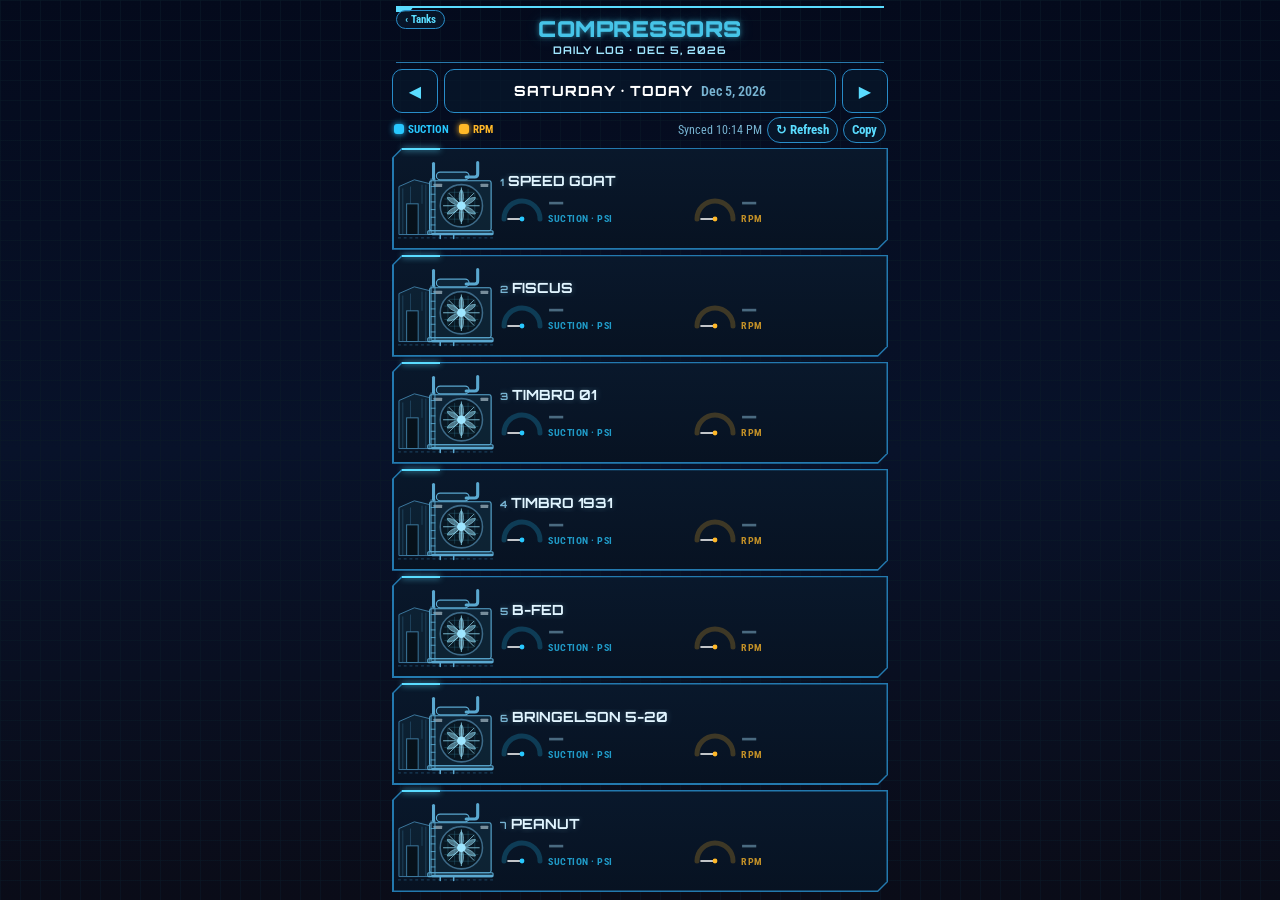
==== compressors/index.html @ 246fb0fd "Compressor log app at /compressors/ (cp-v1.0) + add_compressor.py; Comp link on tank header; sw tg-v" ====
<!doctype html>
<html lang="en">
<head>
<meta charset="utf-8">
<meta name="viewport" content="width=device-width, initial-scale=1, viewport-fit=cover">
<title>Compressor Log</title>
<meta name="theme-color" content="#04080f">
<meta name="apple-mobile-web-app-capable" content="yes">
<meta name="mobile-web-app-capable" content="yes">
<meta name="apple-mobile-web-app-status-bar-style" content="black-translucent">
<meta name="apple-mobile-web-app-title" content="Compressors">
<link rel="manifest" href="manifest.webmanifest">
<link rel="apple-touch-icon" href="../icons/apple-touch-icon.png">
<link rel="icon" href="../icons/icon-192.png">
<link rel="preload" href="../fonts/Orbitron.ttf" as="font" type="font/ttf" crossorigin>
<link rel="stylesheet" href="style.css">
</head>
<body>
<div id="app">
  <header class="hdr">
    <div class="topline"><span></span></div>
    <a class="chip link" href="../">&#8249; Tanks</a>
    <h1>COMPRESSORS</h1>
    <div id="subtitle" class="sub">—</div>
  </header>
  <nav class="datenav" aria-label="Date">
    <button id="prev" class="navbtn" aria-label="Previous day">&#9664;</button>
    <label class="datebox">
      <span id="weekday" class="weekday">—</span>
      <span id="datelong" class="datelong">—</span>
      <input id="picker" type="date" aria-label="Pick a date">
    </label>
    <button id="next" class="navbtn" aria-label="Next day">&#9654;</button>
    <button id="todayBtn" class="chip today">Today</button>
  </nav>
  <div class="subnav">
    <span class="legend"><span class="lg-suc"><i></i>SUCTION</span><span class="lg-rpm"><i></i>RPM</span></span>
    <span class="statwrap"><span id="status" class="status">Loading…</span>
      <button id="refreshBtn" class="chip sm" aria-label="Check for updates">&#8635; Refresh</button>
      <button id="copyBtn" class="chip sm" aria-label="Copy readings">Copy</button></span>
  </div>
  <main id="view"></main>
</div>
<div id="toast" class="toast" hidden></div>
<script src="app.js"></script>
</body>
</html>
---- compressors/style.css ----
[hidden]{display:none!important}
@font-face{font-family:Orbitron;src:url(../fonts/Orbitron.ttf) format("truetype");font-weight:400 900;font-display:block}
@font-face{font-family:RC;src:url(../fonts/RobotoCondensed.ttf) format("truetype");font-weight:100 900;font-display:swap}
:root{--suc:#28c8ff;--rpm:#ffb828;--cy:#5adcff;--frame:#288cc8;--bg:#04080f;--txt:#e1f5ff;--muted:#78b4d2}
*{box-sizing:border-box;-webkit-tap-highlight-color:transparent}
html,body{margin:0;background:var(--bg);color:var(--txt);font-family:RC,system-ui,sans-serif}
body{background:
  linear-gradient(rgba(10,26,40,.55) 1px,transparent 1px) 0 0/20px 20px,
  linear-gradient(90deg,rgba(10,26,40,.55) 1px,transparent 1px) 0 0/20px 20px,
  linear-gradient(180deg,#040a1c 0%,#08122a 50%,#0a0c18 100%);background-attachment:fixed}
button,input{font-family:inherit}
#app{max-width:520px;margin:0 auto;padding:env(safe-area-inset-top) 12px calc(8px + env(safe-area-inset-bottom));
  height:100vh;height:100dvh;display:flex;flex-direction:column}
.hdr{text-align:center;padding-top:6px;position:relative}
.topline{height:2px;background:var(--cy);position:relative;margin:0 4px}
.topline span{position:absolute;left:0;top:0;width:18px;height:6px;background:var(--cy);clip-path:polygon(0 0,100% 0,75% 100%,0 100%)}
h1{font-family:Orbitron;font-weight:900;font-size:22px;letter-spacing:.5px;margin:7px 0 1px;color:#46c4e8;
  text-shadow:0 0 5px rgba(70,196,232,.55),0 0 14px rgba(70,196,232,.28)}
.sub{font-family:Orbitron;font-weight:700;font-size:10.5px;letter-spacing:1px;color:#a0e6ff;padding-bottom:5px;border-bottom:1.5px solid #2878aa;margin:0 4px}
.chip{border:1.5px solid var(--frame);background:rgba(8,24,44,.8);color:var(--cy);border-radius:999px;padding:8px 14px;font-size:15px;font-weight:700;text-decoration:none;display:inline-block}
.chip.link{position:absolute;left:4px;top:10px;padding:2px 8px;font-size:11px}
.chip.sm{padding:4px 8px;font-size:13px;line-height:1.2}
.chip.sm.spin{opacity:.6}
.datenav{display:flex;align-items:stretch;gap:6px;margin-top:6px}
.navbtn{flex:0 0 46px;height:44px;border:1.5px solid var(--frame);background:rgba(8,24,44,.7);color:var(--cy);font-size:16px;border-radius:10px}
.datebox{flex:1;position:relative;display:flex;align-items:center;justify-content:center;gap:8px;border:1.5px solid var(--frame);border-radius:10px;background:rgba(8,24,44,.7);min-height:44px}
.weekday{font-family:Orbitron;font-weight:800;font-size:14px;color:#fff;letter-spacing:1px}
.datelong{font-size:14px;color:var(--muted);font-weight:600}
.datebox input{position:absolute;inset:0;opacity:0;width:100%;height:100%;font-size:16px}
.chip.today{height:44px;padding:0 12px;border-radius:10px;font-size:14px;flex:0 0 auto}
.subnav{display:flex;align-items:center;gap:6px;margin:4px 2px 5px}
.legend{display:flex;gap:10px;font-weight:700;font-size:11px}
.legend i{display:inline-block;width:10px;height:10px;border-radius:3px;vertical-align:-1px;margin-right:4px}
.lg-suc{color:var(--suc)}.lg-suc i{background:var(--suc);box-shadow:0 0 6px var(--suc)}
.lg-rpm{color:var(--rpm)}.lg-rpm i{background:var(--rpm);box-shadow:0 0 6px var(--rpm)}
.statwrap{flex:1;display:flex;align-items:center;justify-content:flex-end;gap:5px}
.status{font-size:11.5px;color:var(--muted);text-align:right}
.status.off{color:#ffb070}
@media (max-width:380px){.datelong{font-size:12px}.weekday{font-size:12.5px}.legend{display:none}}
#view{flex:1;min-height:0;display:grid;grid-template-rows:repeat(7,minmax(0,1fr));gap:5px}
.card{position:relative;display:flex;align-items:stretch;gap:6px;padding:4px 8px 4px 6px;min-height:0}
.card::before,.card::after{content:"";position:absolute;inset:0;clip-path:polygon(10px 0,100% 0,100% calc(100% - 10px),calc(100% - 10px) 100%,0 100%,0 10px)}
.card::before{background:#288cc8;opacity:.85}
.card::after{inset:1.5px;background:linear-gradient(180deg,rgba(8,20,38,.96),rgba(6,14,28,.96));clip-path:polygon(9px 0,100% 0,100% calc(100% - 9px),calc(100% - 9px) 100%,0 100%,0 9px)}
.card>*{position:relative;z-index:1}
.accent{position:absolute;top:0;left:10px;width:38px;height:2.5px;background:var(--cy);z-index:2;box-shadow:0 0 6px var(--cy)}
.pkg{height:100%;width:auto;aspect-ratio:100/86;flex:0 0 auto;max-width:96px}
.pkg .bld{fill:rgba(90,220,255,.05);stroke:#3d7aa0;stroke-width:1}
.pkg .bld .door{fill:rgba(0,0,0,.45)}
.pkg .box,.pkg .muf,.pkg .skid,.pkg .lad{fill:rgba(90,220,255,.07);stroke:#5aa8d0;stroke-width:1.2;stroke-linejoin:round;stroke-linecap:round}
.pkg .lad{fill:none;stroke-width:.9}
.pkg .pipe{fill:none;stroke:#5aa8d0;stroke-width:2.6;stroke-linecap:round}
.pkg .stack{fill:none;stroke:#5aa8d0;stroke-width:3.2;stroke-linecap:round;stroke-linejoin:round}
.pkg .plate{fill:rgba(225,245,255,.5)}
.pkg .shroud{fill:rgba(0,0,0,.35);stroke:var(--cy);stroke-width:1.6;filter:drop-shadow(0 0 2px rgba(90,220,255,.7))}
.pkg .grill{fill:none;stroke:rgba(90,220,255,.35);stroke-width:.5}
.pkg .spokes{stroke:rgba(160,230,255,.75);stroke-width:.9}
.pkg .fan{transform-box:view-box;transform-origin:66px 50px}
.pkg .fan path{fill:rgba(160,230,255,.45);stroke:#a0e6ff;stroke-width:.5}
.pkg .hub{fill:#a0e6ff}
.pkg .ground{stroke:#1d4a6a;stroke-width:1;stroke-dasharray:3 3}
.pkg.on .fan{animation:spin 2s linear infinite}
.pkg.off .shroud{stroke:#3d6a88;filter:none}
@keyframes spin{to{transform:rotate(360deg)}}
@media (prefers-reduced-motion:reduce){.pkg.on .fan{animation-duration:12s!important}}
.info{flex:1;min-width:0;display:flex;flex-direction:column;justify-content:center}
.name{font-family:Orbitron;font-weight:700;font-size:14px;line-height:16px;color:var(--txt);text-shadow:0 0 6px rgba(160,230,255,.3);white-space:nowrap;overflow:hidden;text-overflow:ellipsis}
.name b{color:var(--muted);font-size:10px;margin-right:4px}
.gauges{display:flex;gap:6px;margin-top:2px}
.g{flex:1;display:flex;align-items:center;gap:4px;min-width:0}
.g.suc{--c:var(--suc)}.g.rpm{--c:var(--rpm)}
.g svg{width:44px;height:27px;flex:0 0 auto;overflow:visible}
.g .trk{fill:none;stroke:color-mix(in srgb,var(--c) 22%,transparent);stroke-width:5;stroke-linecap:round}
.g .arc{fill:none;stroke:var(--c);stroke-width:5;stroke-linecap:round;filter:drop-shadow(0 0 3px color-mix(in srgb,var(--c) 70%,transparent));
  transition:stroke-dashoffset 1.8s cubic-bezier(.2,.75,.25,1)}
.g .ndl{stroke:#fff;stroke-width:1.6;stroke-linecap:round;transform-box:view-box;transform-origin:22px 24px;transition:transform 1.8s cubic-bezier(.2,.75,.25,1)}
.g .pin{fill:var(--c)}
.g .num{display:flex;flex-direction:column;line-height:1;min-width:0}
.g .v{font-family:Orbitron;font-weight:700;font-size:20px;color:var(--c);text-shadow:0 0 8px color-mix(in srgb,var(--c) 55%,transparent);white-space:nowrap}
.g .v.none{color:#4a6a80;text-shadow:none}
.g .u{font-size:9.5px;font-weight:700;letter-spacing:.5px;color:color-mix(in srgb,var(--c) 75%,transparent);margin-top:2px}
.toast{position:fixed;left:50%;bottom:calc(20px + env(safe-area-inset-bottom));transform:translateX(-50%);background:#0f4a70;color:#fff;
  padding:10px 16px;border-radius:12px;font-weight:700;z-index:30;box-shadow:0 0 14px rgba(90,220,255,.4)}
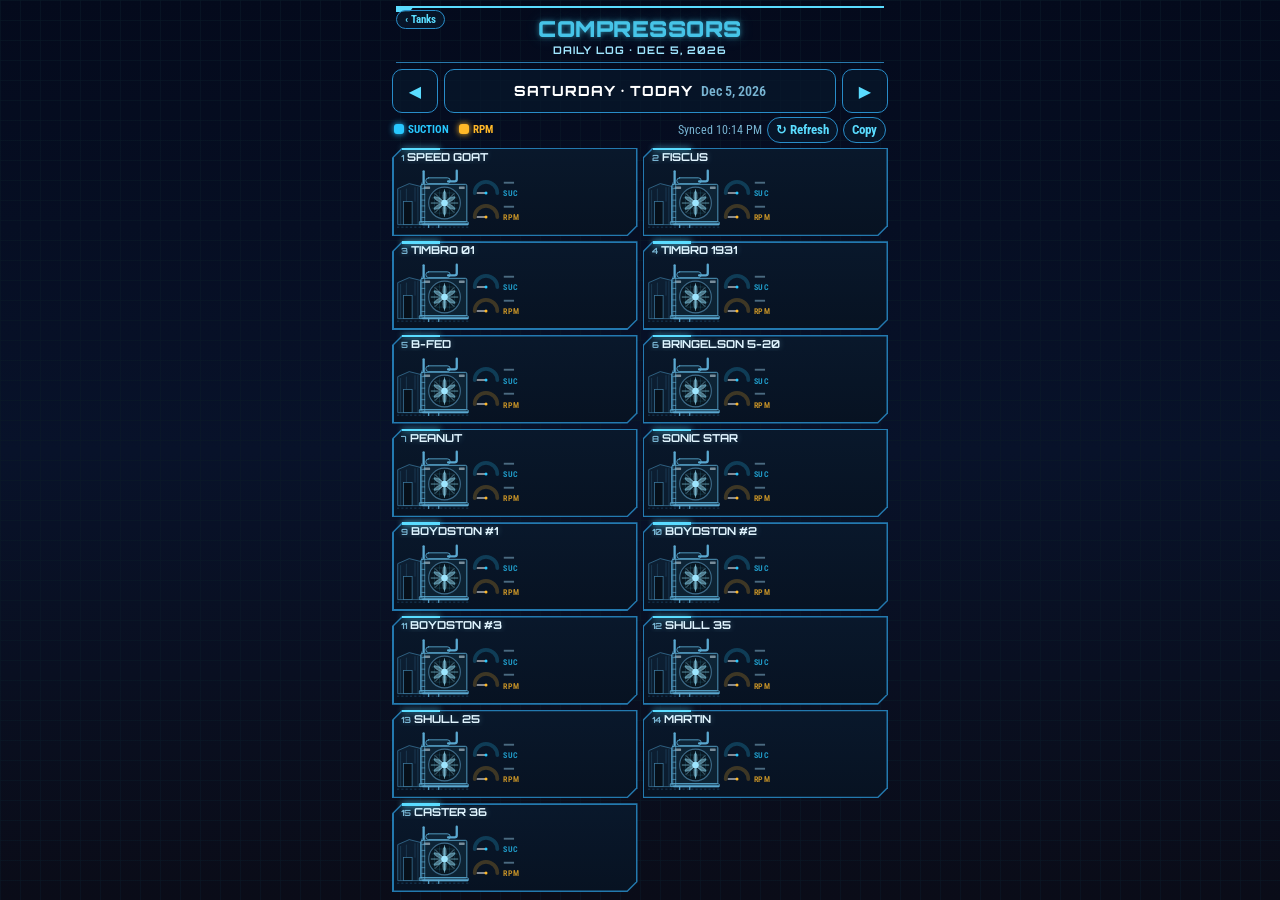
==== commit 8ece85f0: "Compressors: tap card to add/fix reading (local edits, LOCAL badge, prune, Copy includes); cp-v1.4" ====
--- a/compressors/index.html
+++ b/compressors/index.html
@@ -41,6 +41,20 @@
   </div>
   <main id="view"></main>
 </div>
+<div id="sheet" class="sheet" hidden>
+  <div class="sheet-card" role="dialog" aria-label="Add or fix compressor reading">
+    <h2 id="fName">—</h2>
+    <p class="hint">Saved on this phone only (marked <b class="lbadge">LOCAL</b>) until it's in the shared file. Tap Copy to send.</p>
+    <div class="row"><label for="fDate">Date</label><input id="fDate" type="date"></div>
+    <div class="row"><label for="fSuc">Suction</label><input id="fSuc" type="text" inputmode="decimal" placeholder="psi" autocomplete="off"><span class="unit">psi</span></div>
+    <div class="row"><label for="fRpm">RPM</label><input id="fRpm" type="text" inputmode="numeric" pattern="[0-9]*" placeholder="rpm" autocomplete="off"><span class="unit">rpm</span></div>
+    <div class="btns">
+      <button id="fCancel" class="chip">Cancel</button>
+      <button id="fDelete" class="chip warn" hidden>Delete</button>
+      <button id="fSave" class="chip primary">Save</button>
+    </div>
+  </div>
+</div>
 <div id="toast" class="toast" hidden></div>
 <script src="app.js"></script>
 </body>
--- a/compressors/style.css
+++ b/compressors/style.css
@@ -81,3 +81,37 @@
 .g .u{font-size:9.5px;font-weight:700;letter-spacing:.5px;color:color-mix(in srgb,var(--c) 75%,transparent);margin-top:2px}
 .toast{position:fixed;left:50%;bottom:calc(20px + env(safe-area-inset-bottom));transform:translateX(-50%);background:#0f4a70;color:#fff;
   padding:10px 16px;border-radius:12px;font-weight:700;z-index:30;box-shadow:0 0 14px rgba(90,220,255,.4)}
+
+/* ---- v1.1 compact 2-column grid (15 compressors on one screen) ---- */
+#view{grid-template-columns:1fr 1fr;gap:5px}
+.card{flex-direction:column;gap:0;padding:3px 5px 3px 5px}
+.card .name{font-size:11px;line-height:13px;padding-left:4px}
+.card .name b{font-size:8.5px;margin-right:3px}
+.body{flex:1;min-height:0;display:flex;align-items:center;gap:3px}
+.pkg{height:100%;max-height:62px;max-width:72px}
+.gauges{flex:1;min-width:0;flex-direction:column;gap:1px;margin:0}
+.g{gap:3px}
+.g svg{width:28px;height:17px}
+.g .trk,.g .arc{stroke-width:6}
+.g .v{font-size:14.5px}
+.g .u{font-size:7.5px;margin-top:1px}
+
+/* ---- v1.4 tap-to-edit sheet ---- */
+.card[data-id]{cursor:pointer}
+.card[data-id]:active::after{background:linear-gradient(180deg,rgba(20,50,80,.96),rgba(10,30,55,.96))}
+.lbadge{font-family:RC;font-size:8px;font-weight:800;color:#1a0f00;background:#ffcf7a;border-radius:3px;padding:0 3px;letter-spacing:.4px;vertical-align:1px}
+.chip.primary{background:#0f5a86;color:#fff;border-color:var(--cy)}
+.chip.warn{color:#ffcf7a;border-color:#a8742a}
+.sheet{position:fixed;inset:0;background:rgba(0,0,0,.6);display:flex;align-items:flex-end;justify-content:center;z-index:20}
+.sheet-card{width:100%;max-width:520px;background:#081426;border-top:2px solid var(--cy);border-radius:18px 18px 0 0;
+  padding:16px 16px calc(18px + env(safe-area-inset-bottom));box-shadow:0 -6px 30px rgba(40,140,200,.3)}
+.sheet h2{font-family:Orbitron;font-size:17px;margin:0 0 4px;color:#a0e6ff}
+.hint{font-size:13px;color:var(--muted);margin:4px 0 10px}
+.hint .lbadge{font-size:10px}
+.row{display:flex;align-items:center;gap:8px;margin:10px 0}
+.row>label{flex:0 0 74px;font-size:16px;color:var(--muted);font-weight:700}
+.row input{flex:1;height:52px;font-size:22px;font-weight:700;border-radius:10px;border:1.5px solid #1d5a85;background:#0a1c33;color:#fff;padding:0 12px;min-width:0}
+.row input[type=date]{font-size:17px;height:46px}
+.unit{color:var(--muted);font-weight:700;width:30px}
+.btns{display:flex;gap:10px;justify-content:flex-end;margin-top:14px;flex-wrap:wrap}
+.btns .chip{padding:13px 20px;font-size:17px}
